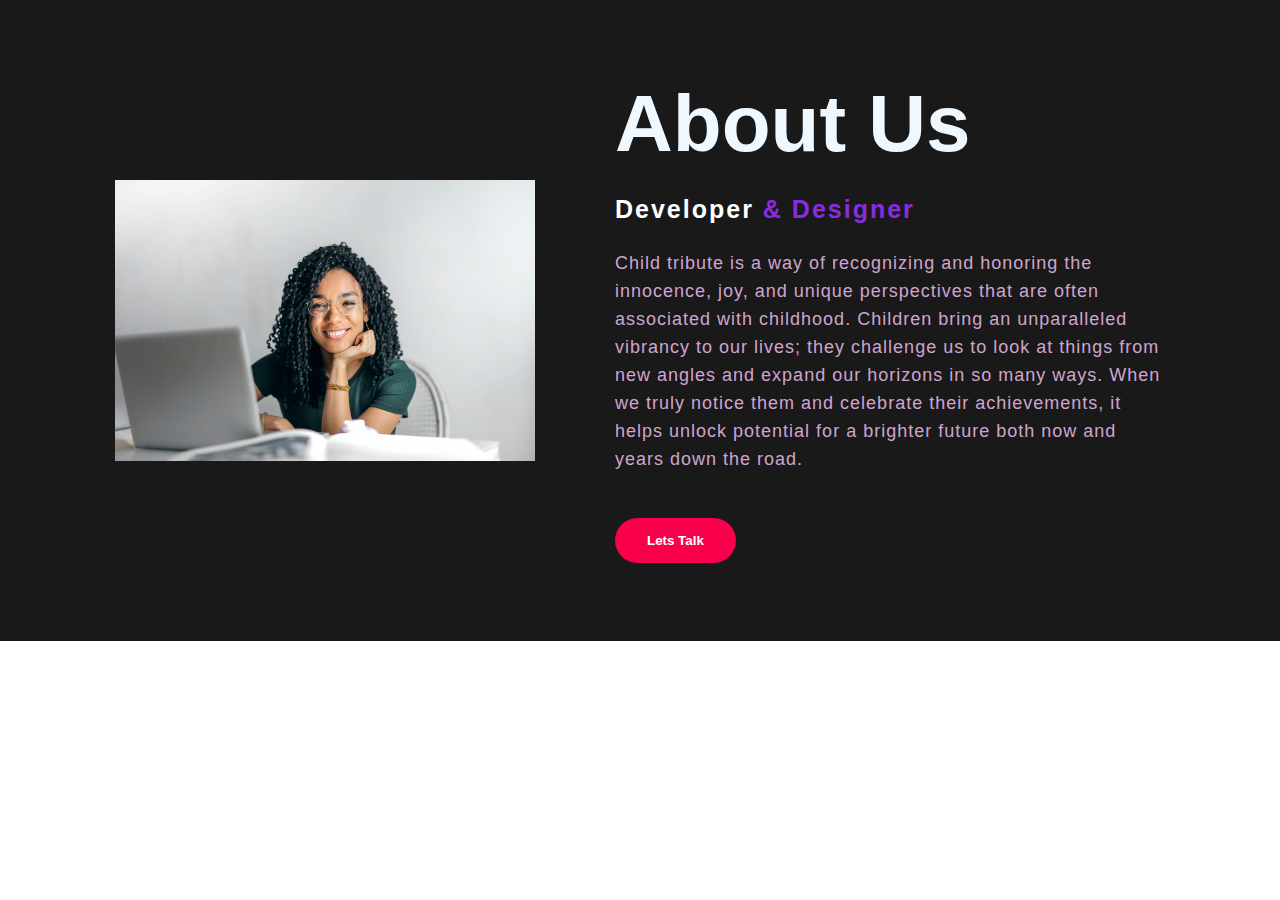
==== index.html @ a73c43ad "Edited everything" ====
<!DOCTYPE html>
<html lang="en">
<head>
    <meta charset="UTF-8">
    <meta http-equiv="X-UA-Compatible" content="IE=edge">
    <meta name="viewport" content="width=device-width, initial-scale=1.0">
    <title>About me</title>
    <link rel="stylesheet" href="style.css">
</head>
<body>
    <section class="about">
        <div class="main">
            <img src="img/me.jpg">
            <div class="about-text">
                <h1>About us</h1>
                <h5>Developer <span>& Designer</span> </h5>
                <p>Child tribute is a way of recognizing and honoring the innocence, joy, and unique perspectives that are often associated with childhood. Children bring an unparalleled vibrancy to our lives; they challenge us to look at things from new angles and expand our horizons in so many ways. When we truly notice them and celebrate their achievements, it helps unlock potential for a brighter future both now and years down the road.</p>
                <button type="button">Lets Talk</button>

            </div>

        </div>
    </section>
</body>
</html>
---- style.css ----
*{
    padding: 0;
    margin: 0;
    font-family: sans-serif;
    box-sizing: border-box;
}
.about{
    width: 100%;
    padding: 78px 0px;
    background-color: #191919;
}
.about img{
    height: auto;
    width: 420px;
}
.about-text{
    width: 550px;
}
.main{
    width: 1130px;
    max-width: 95%;
    margin: 0 auto ;
    display: flex;
    align-items: center;
    justify-content: space-around;
}
.about-text h1{
    color: aliceblue;
    font-size: 80px;
    text-transform: capitalize;
    margin-bottom: 25px;
}
.about-text h5{
    color: white;
    font-size: 25px;
    margin-bottom: 25px;
    letter-spacing: 2px;
}
span{
    color: blueviolet;
}
.about-text p{
    color: #fcfc;
    letter-spacing: 1px;
    line-height: 28px;
    font-size: 18px;
    margin-bottom: 45px;
}
button{
    background: #f9004d;
    color: white;
    text-decoration: none;
    border: 2px solid transparent;
    font-weight: bold;
    padding: 13px 30px;
    border-radius: 30px;
    transition: 1s;
}
button:hover{
    background: transparent;
    border: 2px solid #f9004d;
    cursor: pointer;

}
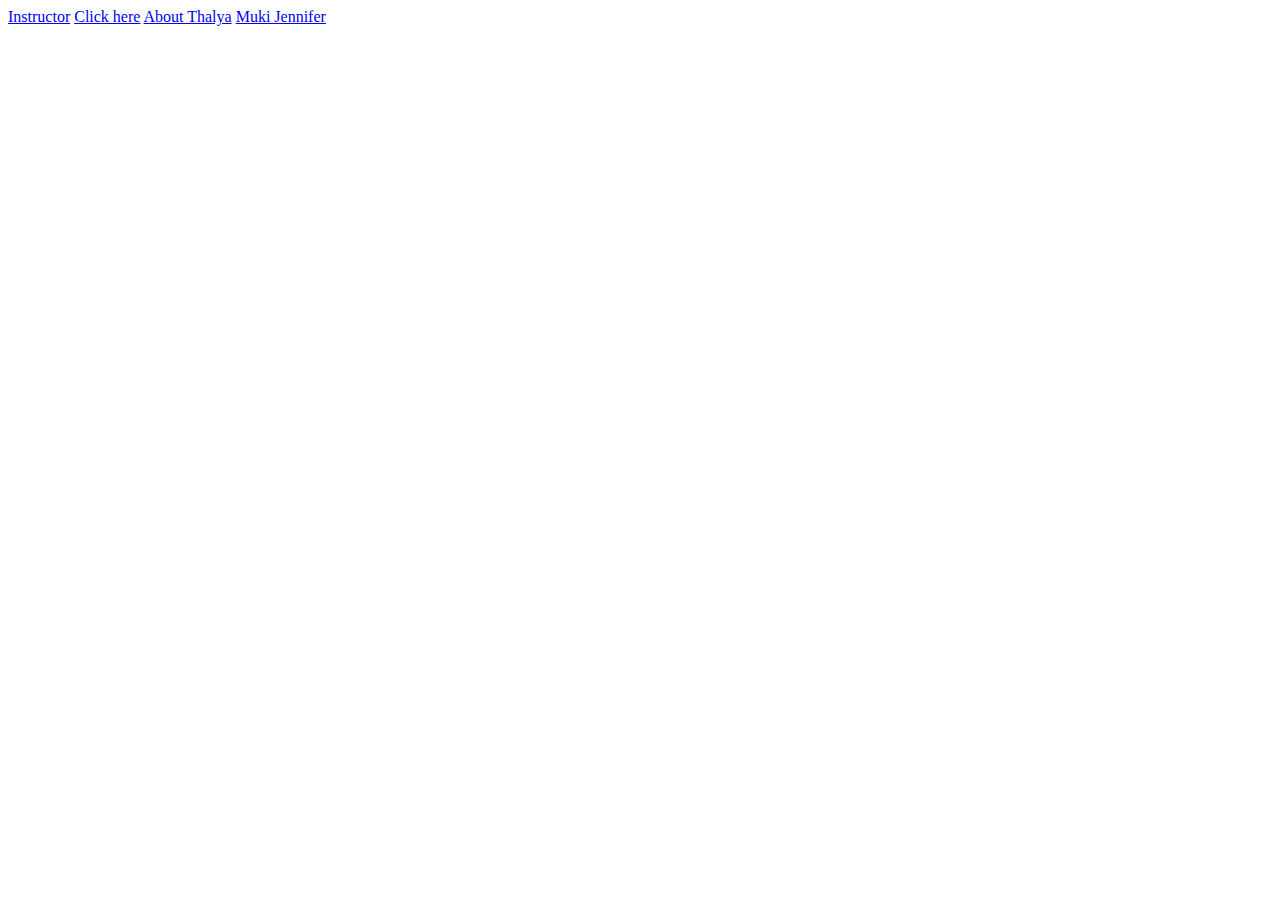
==== commit 9f3180cc: "Merge pull request #7 from Jenny-amoh/main" ====
--- a/index.html
+++ b/index.html
@@ -4,22 +4,12 @@
     <meta charset="UTF-8">
     <meta http-equiv="X-UA-Compatible" content="IE=edge">
     <meta name="viewport" content="width=device-width, initial-scale=1.0">
-    <title>About me</title>
-    <link rel="stylesheet" href="style.css">
+    <title>Document</title>
 </head>
 <body>
-    <section class="about">
-        <div class="main">
-            <img src="img/me.jpg">
-            <div class="about-text">
-                <h1>About us</h1>
-                <h5>Developer <span>& Designer</span> </h5>
-                <p>Child tribute is a way of recognizing and honoring the innocence, joy, and unique perspectives that are often associated with childhood. Children bring an unparalleled vibrancy to our lives; they challenge us to look at things from new angles and expand our horizons in so many ways. When we truly notice them and celebrate their achievements, it helps unlock potential for a brighter future both now and years down the road.</p>
-                <button type="button">Lets Talk</button>
-
-            </div>
-
-        </div>
-    </section>
+    <a href="./instructor/instructor.html">Instructor</a>
+   <a href="Achaki.html">Click here</a>
+   <a href="thalya.html">About Thalya</a>
+   <a href="../Jenner/jenner.html">Muki Jennifer</a>
 </body>
 </html>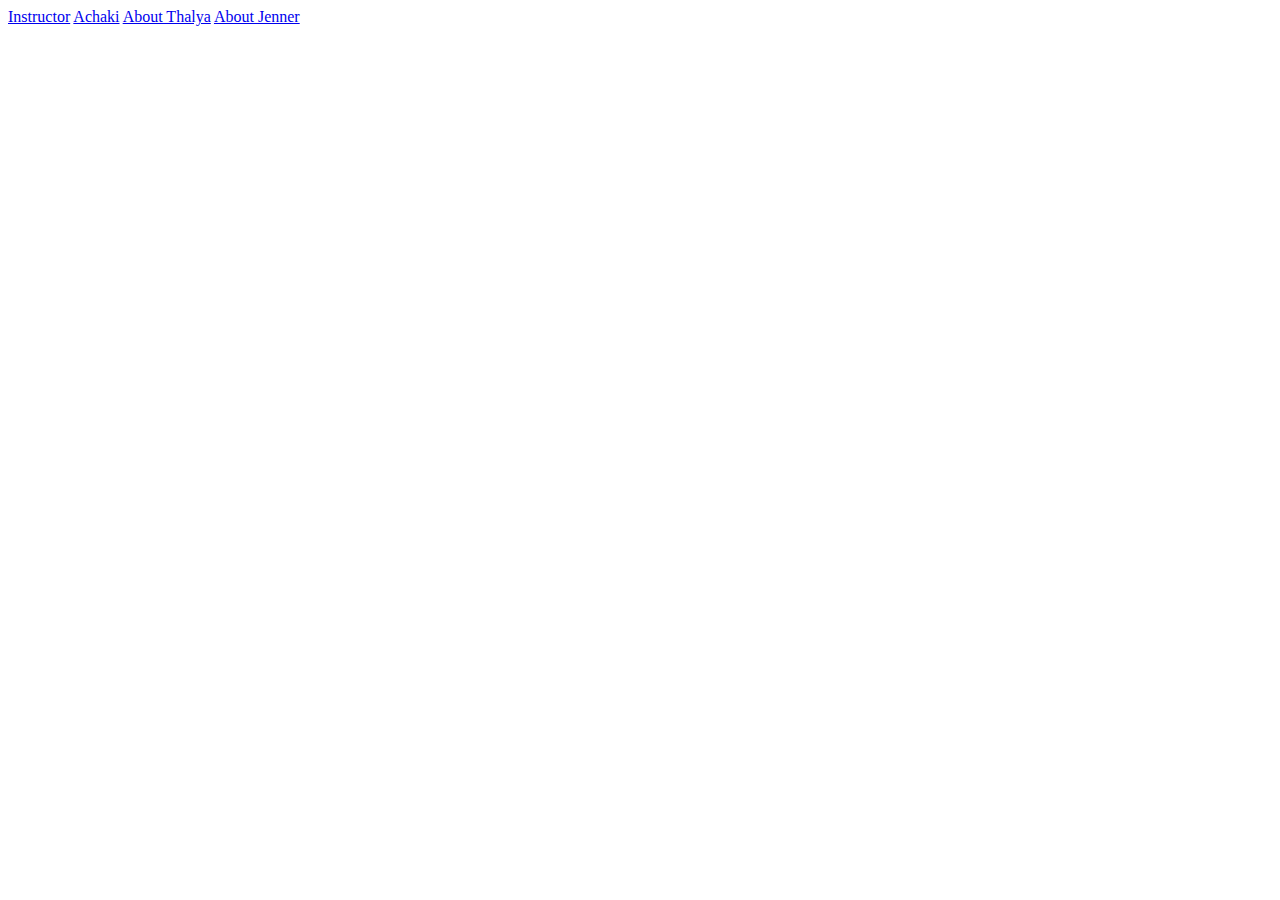
==== commit 5581ee5a: "Achakis updated portfolio work" ====
--- a/index.html
+++ b/index.html
@@ -8,8 +8,8 @@
 </head>
 <body>
     <a href="./instructor/instructor.html">Instructor</a>
-   <a href="Achaki.html">Click here</a>
+   <a href="../Achaki/Achaki.html">Achaki</a>
    <a href="thalya.html">About Thalya</a>
-   <a href="../Jenner/jenner.html">Muki Jennifer</a>
+   <a href="jenner.html">About Jenner</a>
 </body>
 </html>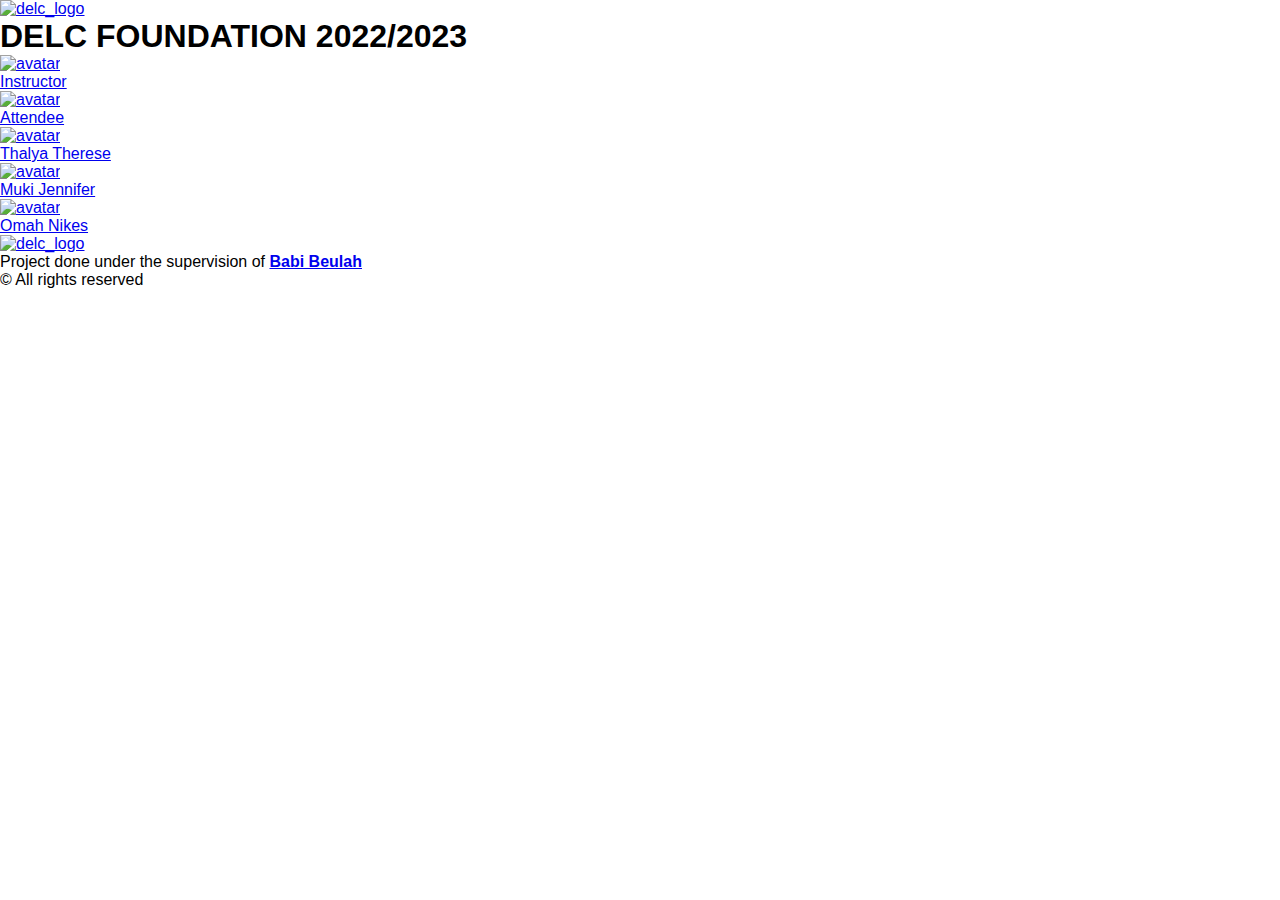
==== commit 7b75f4cb: "Merge branch 'main' into home_page" ====
--- a/index.html
+++ b/index.html
@@ -5,11 +5,64 @@
     <meta http-equiv="X-UA-Compatible" content="IE=edge">
     <meta name="viewport" content="width=device-width, initial-scale=1.0">
     <title>Document</title>
+    <link rel="stylesheet" href="style.css">
+    <link rel="preconnect" href="https://fonts.googleapis.com">
+<link rel="preconnect" href="https://fonts.gstatic.com" crossorigin>
+<link href="https://fonts.googleapis.com/css2?family=Lekton:wght@700&family=Spectral&display=swap" rel="stylesheet">
 </head>
 <body>
-    <a href="./instructor/instructor.html">Instructor</a>
-   <a href="../Achaki/Achaki.html">Achaki</a>
-   <a href="thalya.html">About Thalya</a>
-   <a href="jenner.html">About Jenner</a>
+   <div class="content">
+    <nav>
+        <a href="https://delcfoundation.com/" target="_blank" rel="noopener noreferrer">
+            <img src="./assets/delc_logo.png" alt="delc_logo" class="logo">
+        </a>
+    </nav>
+    <header>
+        <h1>DELC FOUNDATION 2022/2023</h1>
+    </header>
+    <main class="main-content">
+        <div class="instructor">
+            <a href="https://babi-b.github.io/" target="_blank">
+                <img src="./assets/avatar.jpeg" alt="avatar" class="avatar">
+                <p>Instructor</p>
+            </a>
+        </div>
+        <ul class="attendees">
+            <li class="attendee">
+                <a href="Achaki.html" target="_blank" class="attendee">
+                    <img src="./assets/qtn.png" alt="avatar" class="avatar">
+                    <p>Attendee</p>
+                </a>
+            </li>
+            <li class="attendee">
+                <a href="./thalya/thalya.html" target="_blank" class="attendee">
+                    <img src="./assets/qtn.png" alt="avatar" class="avatar">
+                    <p>Thalya Therese</p>
+                </a>
+            </li>
+            <li class="attendee">
+                <a href="../Jenner/jenner.html" target="_blank" class="attendee">
+                    <img src="./assets/qtn.png" alt="avatar" class="avatar">
+                    <p>Muki Jennifer</p>
+                </a>
+            </li>
+             <li class="attendee">
+                <a href="../nikes/Nikes.html" target="_blank" class="attendee">
+                    <img src="./assets/qtn.png" alt="avatar" class="avatar">
+                    <p>Omah Nikes</p>
+                </a>
+            </li>
+        </ul>
+    </main>
+    <footer class="footer">
+        <div>
+            <a href="https://delcfoundation.com/" target="_blank" rel="noopener noreferrer">
+                <img src="./assets/delc_logo.png" alt="delc_logo" class="logo">
+            </a>
+        </div>
+        <p>Project done under the supervision of <a href="https://github.com/Babi-B" target="_blank" class="supervisor"><b>Babi Beulah</b></a></p>
+        <p>© All rights reserved</p>
+    </footer>
+   </div>
 </body>
 </html>--- a/style.css
+++ b/style.css
@@ -0,0 +1,64 @@
+*{
+    padding: 0;
+    margin: 0;
+    font-family: sans-serif;
+    box-sizing: border-box;
+}
+.about{
+    width: 100%;
+    padding: 78px 0px;
+    background-color: #191919;
+}
+.about img{
+    height: auto;
+    width: 420px;
+}
+.about-text{
+    width: 550px;
+}
+.main{
+    width: 1130px;
+    max-width: 95%;
+    margin: 0 auto ;
+    display: flex;
+    align-items: center;
+    justify-content: space-around;
+}
+.about-text h1{
+    color: aliceblue;
+    font-size: 80px;
+    text-transform: capitalize;
+    margin-bottom: 25px;
+}
+.about-text h5{
+    color: white;
+    font-size: 25px;
+    margin-bottom: 25px;
+    letter-spacing: 2px;
+}
+span{
+    color: blueviolet;
+}
+.about-text p{
+    color: #fcfc;
+    letter-spacing: 1px;
+    line-height: 28px;
+    font-size: 18px;
+    margin-bottom: 45px;
+}
+button{
+    background: #f9004d;
+    color: white;
+    text-decoration: none;
+    border: 2px solid transparent;
+    font-weight: bold;
+    padding: 13px 30px;
+    border-radius: 30px;
+    transition: 1s;
+}
+button:hover{
+    background: transparent;
+    border: 2px solid #f9004d;
+    cursor: pointer;
+
+}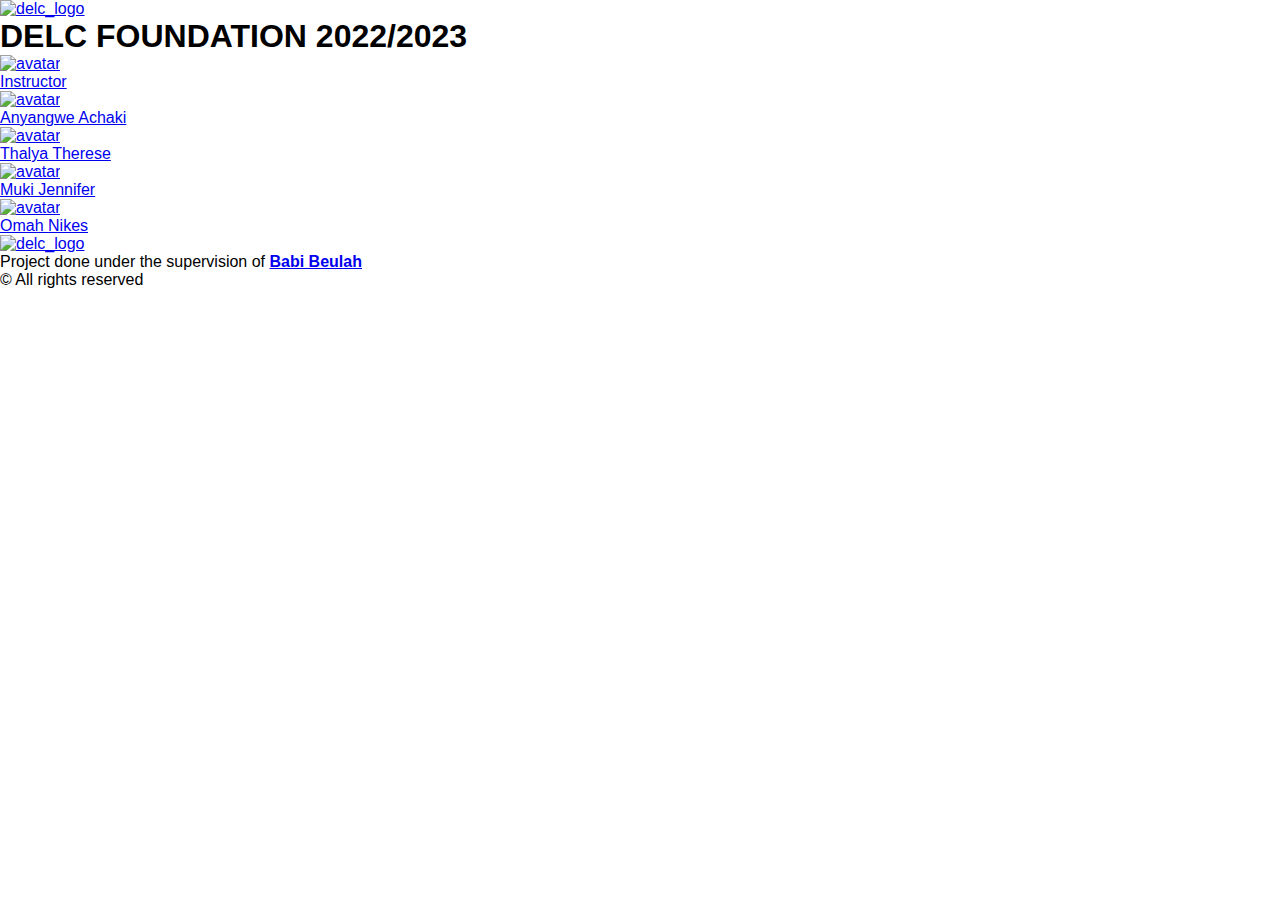
==== commit ee34d30b: "Merge pull request #17 from Babi-B/main" ====
--- a/index.html
+++ b/index.html
@@ -29,9 +29,9 @@
         </div>
         <ul class="attendees">
             <li class="attendee">
-                <a href="Achaki.html" target="_blank" class="attendee">
+                <a href="./achaki/Achaki.html" target="_blank" class="attendee">
                     <img src="./assets/qtn.png" alt="avatar" class="avatar">
-                    <p>Attendee</p>
+                    <p>Anyangwe Achaki</p>
                 </a>
             </li>
             <li class="attendee">
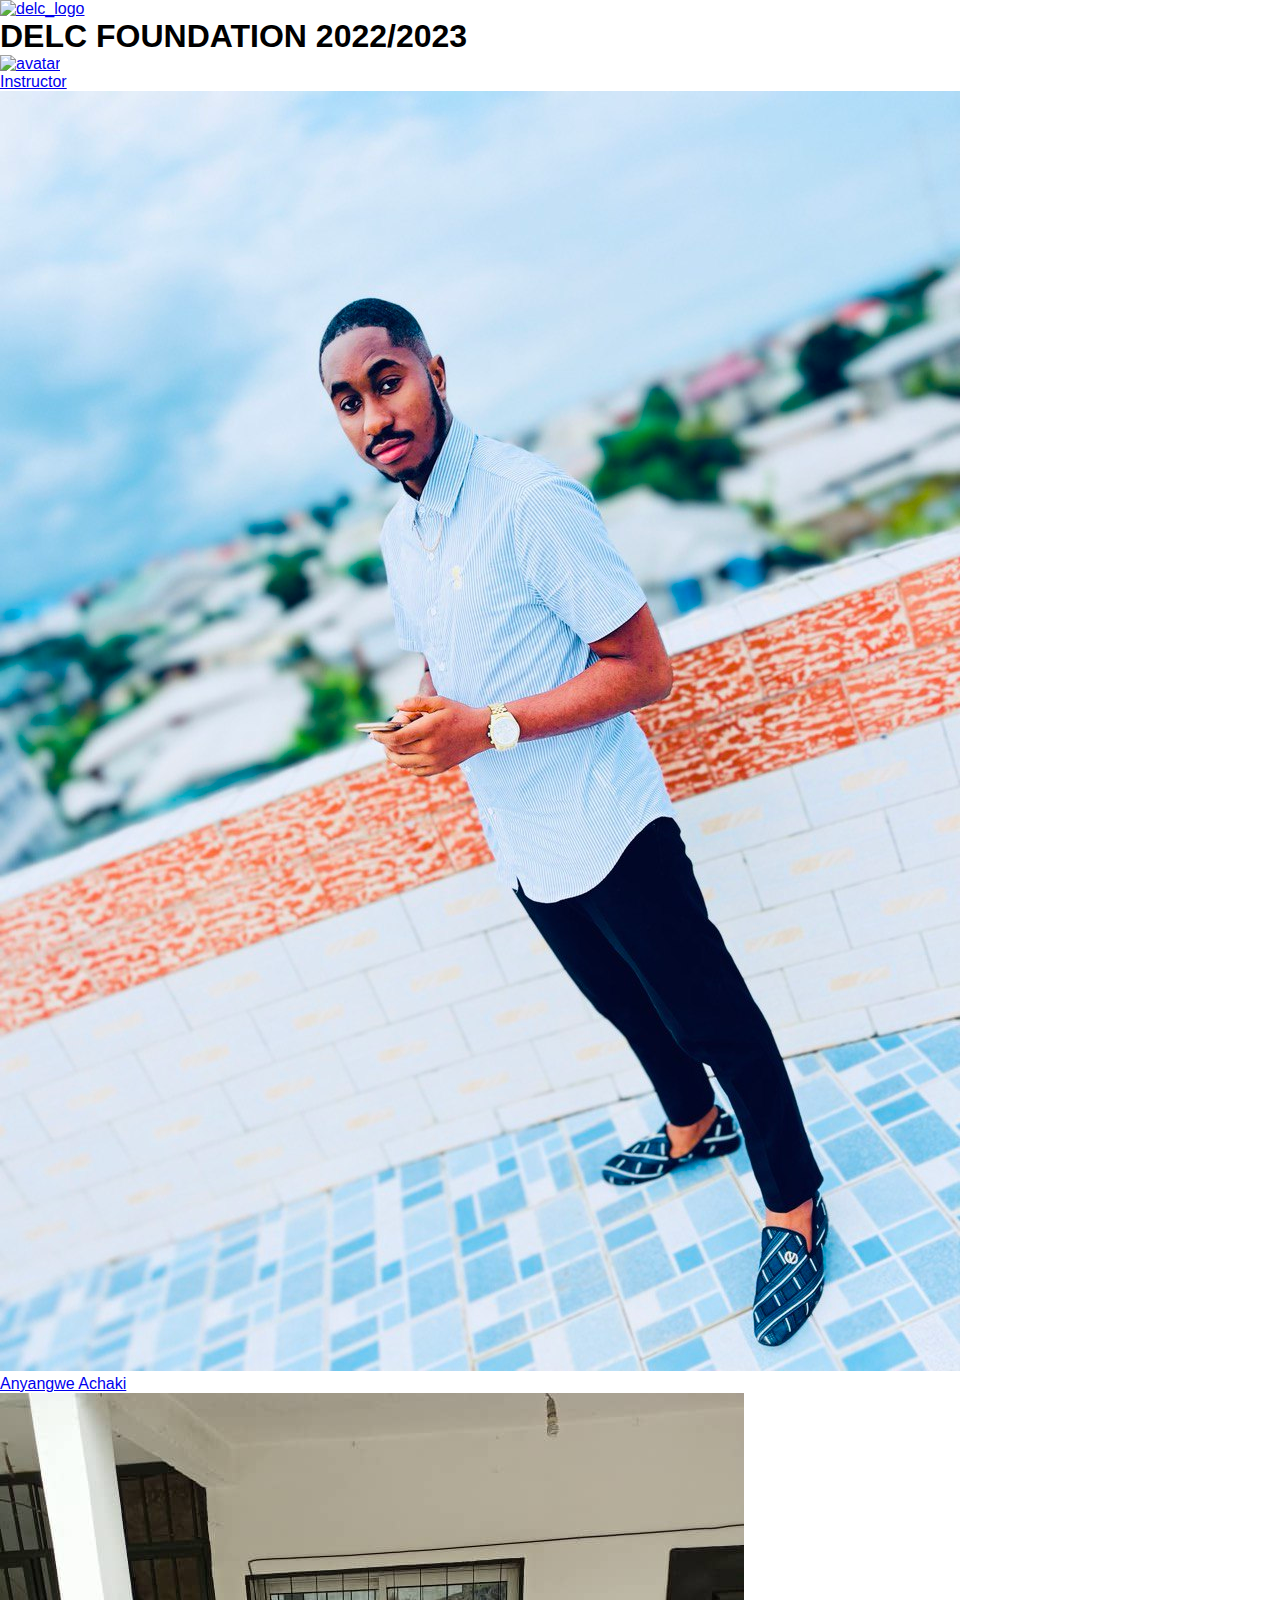
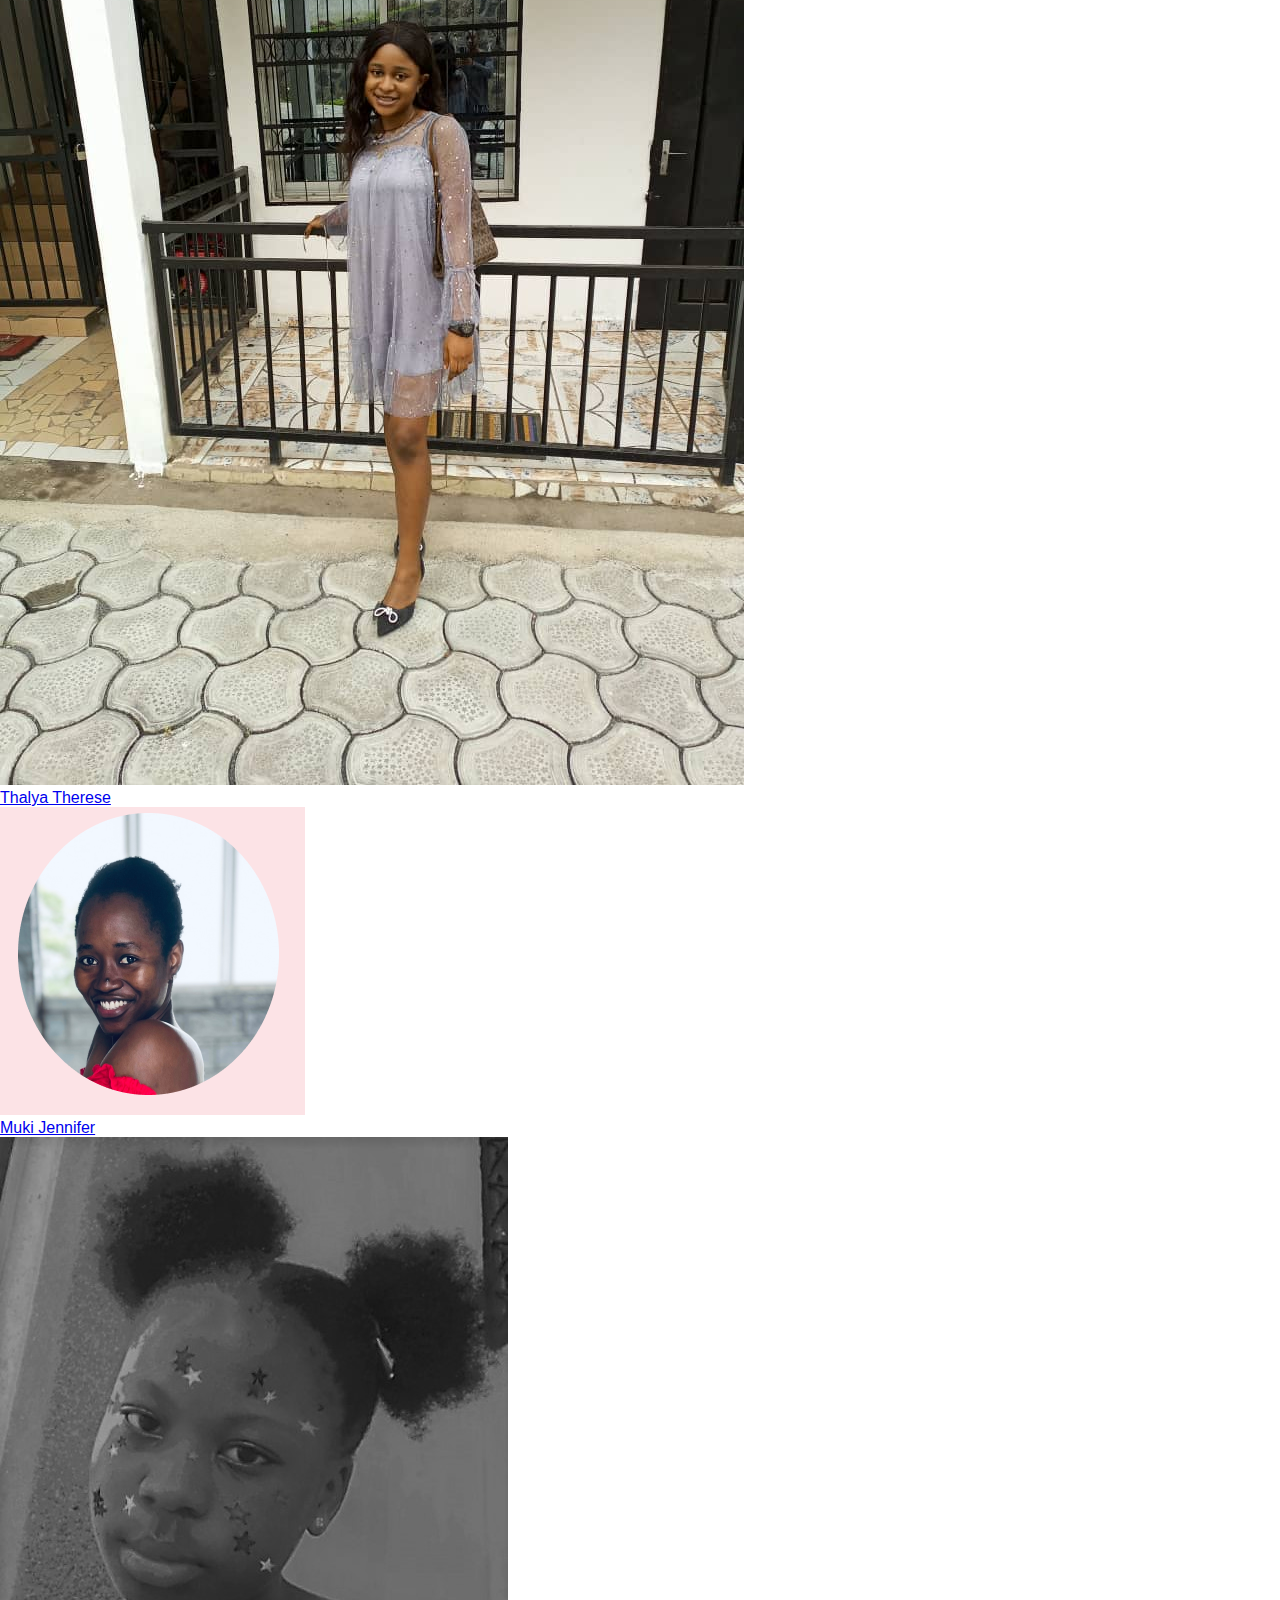
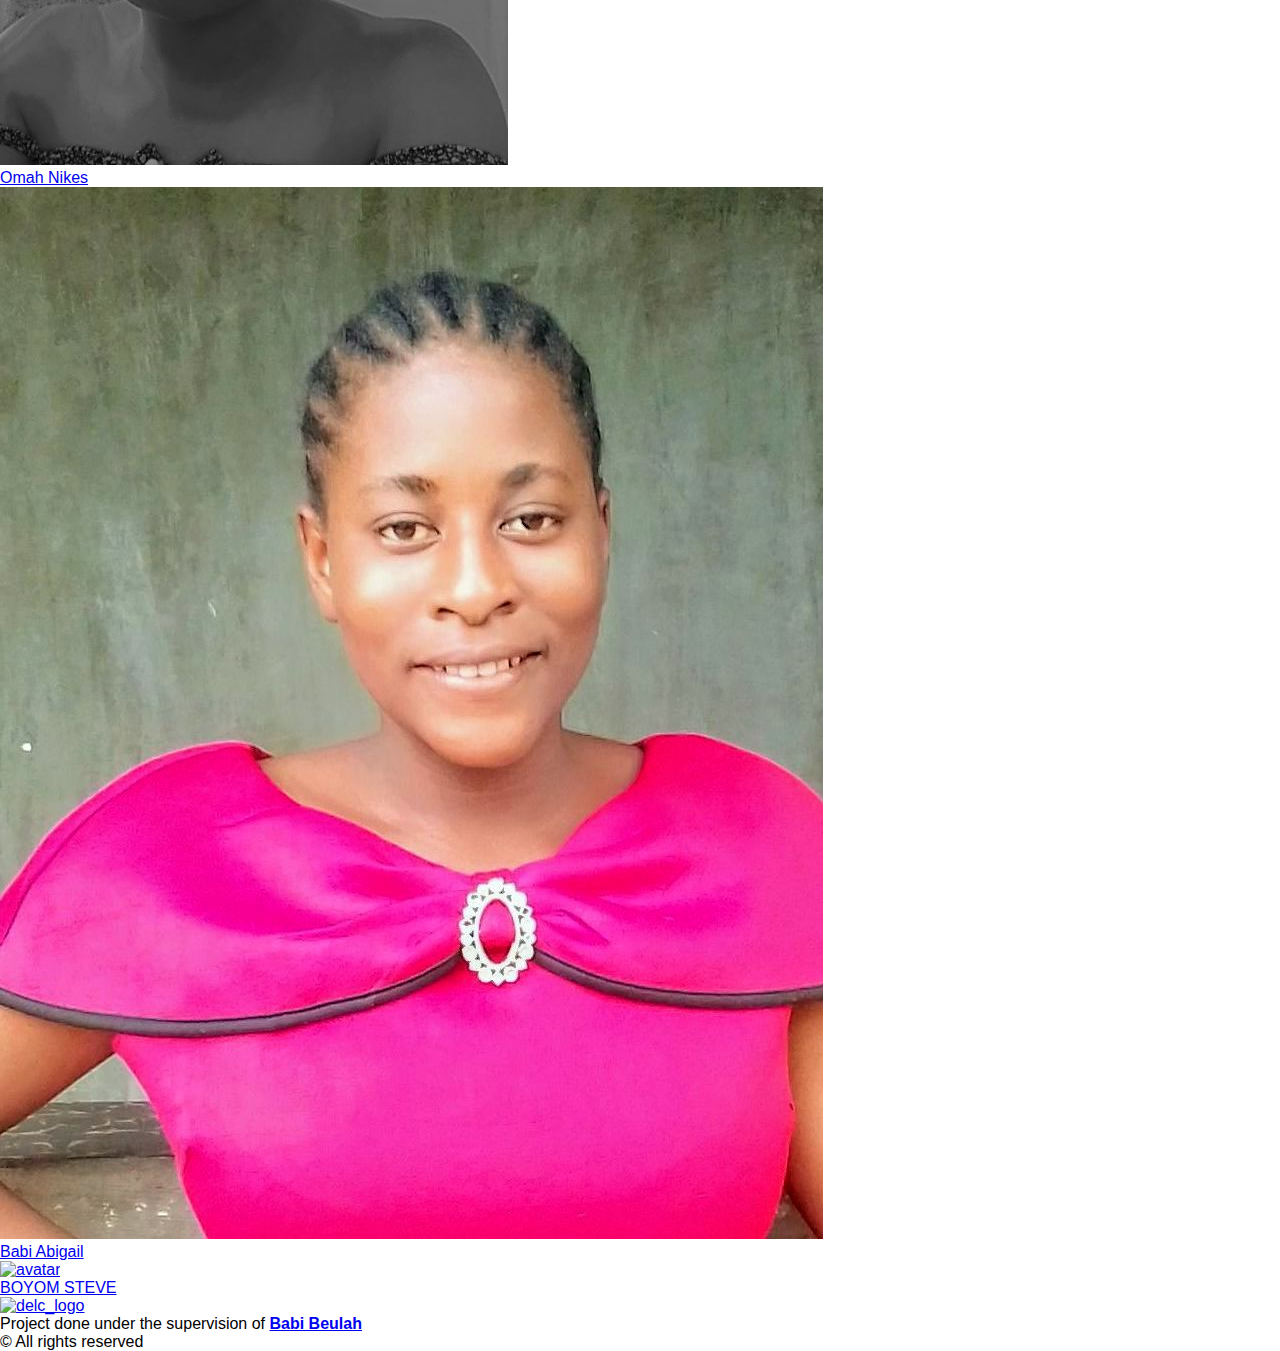
==== commit 1040a3d7: "Merge pull request #21 from Paris-1305/cest-moi" ====
--- a/index.html
+++ b/index.html
@@ -29,29 +29,42 @@
         </div>
         <ul class="attendees">
             <li class="attendee">
-                <a href="./achaki/Achaki.html" target="_blank" class="attendee">
-                    <img src="./assets/qtn.png" alt="avatar" class="avatar">
+                <a href="./Achaki/Achaki.html" target="_blank" class="attendee">
+                    <img src="./Achaki/achakii.jpg" alt="avatar" class="avatar">
                     <p>Anyangwe Achaki</p>
                 </a>
             </li>
             <li class="attendee">
                 <a href="./thalya/thalya.html" target="_blank" class="attendee">
-                    <img src="./assets/qtn.png" alt="avatar" class="avatar">
+                    <img src="./thalya/IMG-T.jpg" alt="avatar" class="avatar">
                     <p>Thalya Therese</p>
                 </a>
             </li>
             <li class="attendee">
                 <a href="../Jenner/jenner.html" target="_blank" class="attendee">
-                    <img src="./assets/qtn.png" alt="avatar" class="avatar">
+                    <img src="./Jenner/assets/meFrame1.png" alt="avatar" class="avatar">
                     <p>Muki Jennifer</p>
                 </a>
             </li>
              <li class="attendee">
                 <a href="../nikes/Nikes.html" target="_blank" class="attendee">
-                    <img src="./assets/qtn.png" alt="avatar" class="avatar">
+                    <img src="./nikes/img4.jpg" alt="avatar" class="avatar">
                     <p>Omah Nikes</p>
+
                 </a>
             </li>
+
+            <li class="attendee">
+                <a href="./Abby/about.html" target="_blank" class="attendee">
+                    <img src="./Abby/images/about.jpg" alt="avatar" class="avatar">
+                    <p>Babi Abigail</p>
+                </li>
+                <li class="attendee">
+                    <a href="./Steve/steve.html" target="_blank" class="attendee">
+                        <img src="./Steve/photos/stivo.png" alt="avatar" class="avatar">
+                        <p>BOYOM STEVE</p>
+                    </a>
+                </li>
         </ul>
     </main>
     <footer class="footer">
@@ -61,7 +74,7 @@
             </a>
         </div>
         <p>Project done under the supervision of <a href="https://github.com/Babi-B" target="_blank" class="supervisor"><b>Babi Beulah</b></a></p>
-        <p>© All rights reserved</p>
+        <p class="copyright">© All rights reserved</p>
     </footer>
    </div>
 </body>
